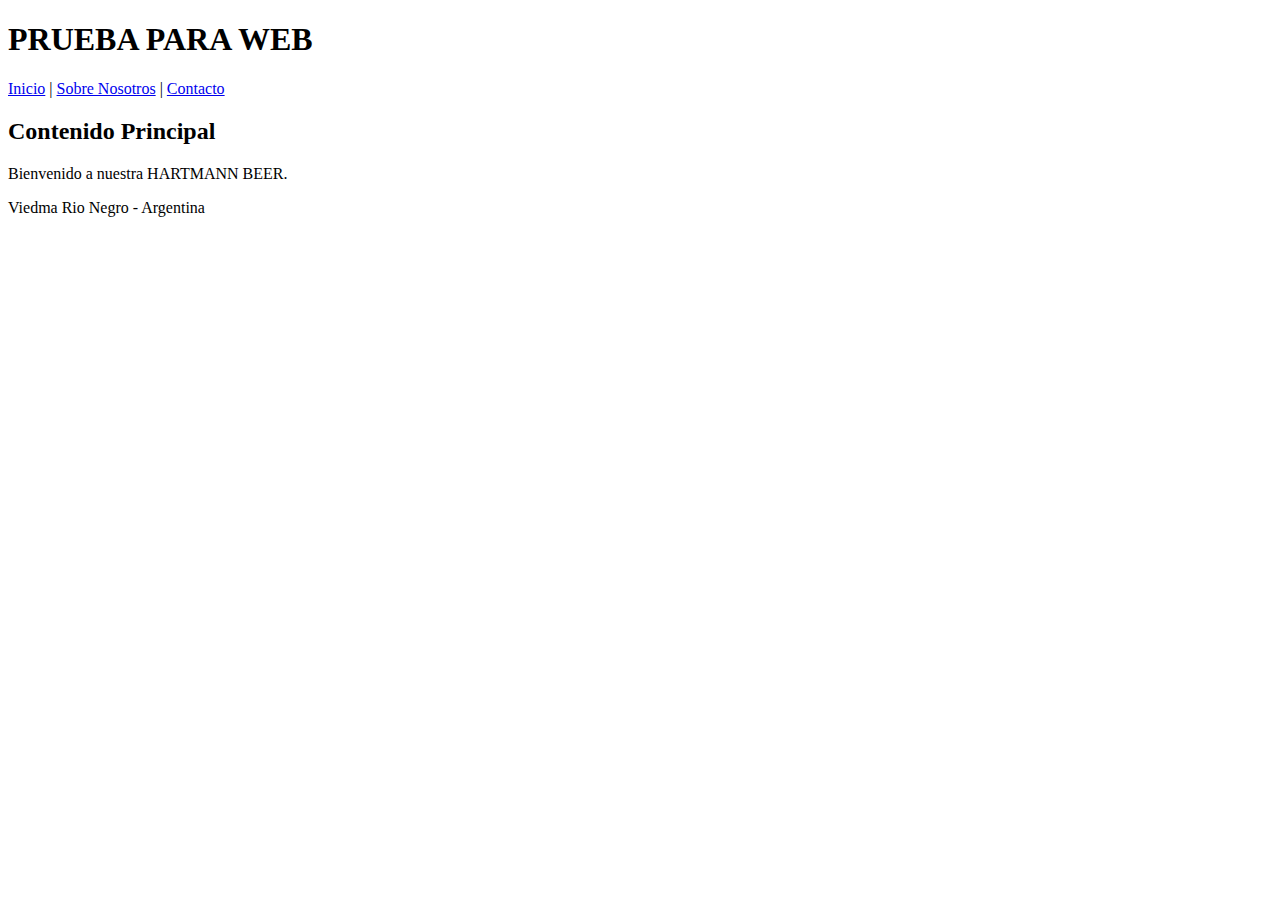
==== index.html @ 43e92467 "Update index.html" ====
<!DOCTYPE html>
<html lang="es">
<head>
    <meta charset="UTF-8">
    <meta name="viewport" content="width=device-width, initial-scale=1.0">
    <title>Página Simple</title>
</head>
<body>

<header>
    <h1>PRUEBA PARA WEB</h1>
</header>

<nav>
    <a href="#inicio">Inicio</a> |
    <a href="#sobre">Sobre Nosotros</a> |
    <a href="#contacto">Contacto</a>
</nav>

<main>
    <h2>Contenido Principal</h2>
    <p>Bienvenido a nuestra HARTMANN BEER.</p>
</main>

<footer>
    <p>Viedma Rio Negro - Argentina</p>
</footer>

</body>
</html>
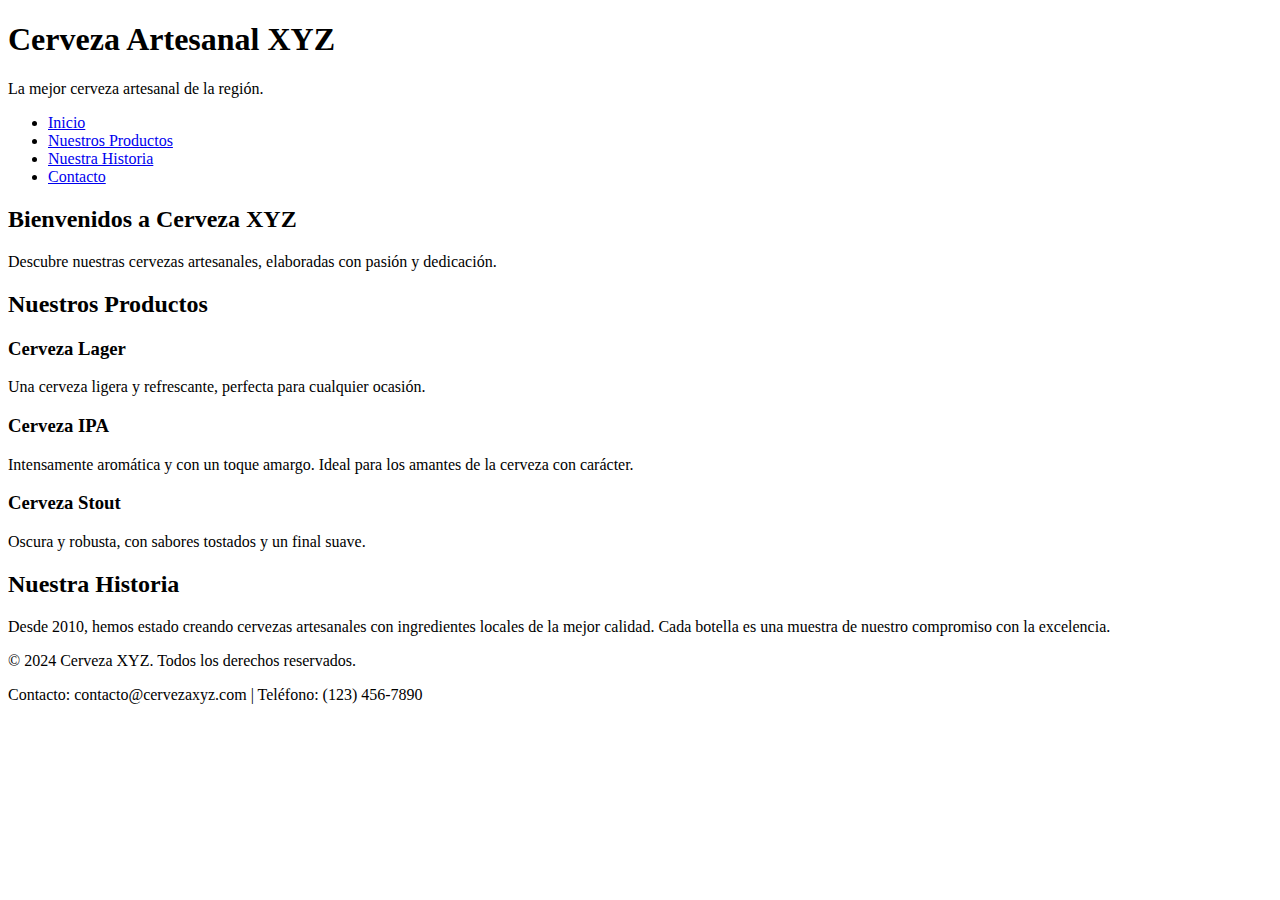
==== commit e738ad64: "Update index.html" ====
--- a/index.html
+++ b/index.html
@@ -3,29 +3,56 @@
 <head>
     <meta charset="UTF-8">
     <meta name="viewport" content="width=device-width, initial-scale=1.0">
-    <title>Página Simple</title>
+    <title>Cerveza Artesanal XYZ</title>
 </head>
 <body>
 
 <header>
-    <h1>PRUEBA PARA WEB</h1>
+    <h1>Cerveza Artesanal XYZ</h1>
+    <p>La mejor cerveza artesanal de la región.</p>
 </header>
 
 <nav>
-    <a href="#inicio">Inicio</a> |
-    <a href="#sobre">Sobre Nosotros</a> |
-    <a href="#contacto">Contacto</a>
+    <ul>
+        <li><a href="#inicio">Inicio</a></li>
+        <li><a href="#productos">Nuestros Productos</a></li>
+        <li><a href="#historia">Nuestra Historia</a></li>
+        <li><a href="#contacto">Contacto</a></li>
+    </ul>
 </nav>
 
 <main>
-    <h2>Contenido Principal</h2>
-    <p>Bienvenido a nuestra HARTMANN BEER.</p>
+    <section id="inicio">
+        <h2>Bienvenidos a Cerveza XYZ</h2>
+        <p>Descubre nuestras cervezas artesanales, elaboradas con pasión y dedicación.</p>
+    </section>
+
+    <section id="productos">
+        <h2>Nuestros Productos</h2>
+        <article>
+            <h3>Cerveza Lager</h3>
+            <p>Una cerveza ligera y refrescante, perfecta para cualquier ocasión.</p>
+        </article>
+        <article>
+            <h3>Cerveza IPA</h3>
+            <p>Intensamente aromática y con un toque amargo. Ideal para los amantes de la cerveza con carácter.</p>
+        </article>
+        <article>
+            <h3>Cerveza Stout</h3>
+            <p>Oscura y robusta, con sabores tostados y un final suave.</p>
+        </article>
+    </section>
+
+    <section id="historia">
+        <h2>Nuestra Historia</h2>
+        <p>Desde 2010, hemos estado creando cervezas artesanales con ingredientes locales de la mejor calidad. Cada botella es una muestra de nuestro compromiso con la excelencia.</p>
+    </section>
 </main>
 
 <footer>
-    <p>Viedma Rio Negro - Argentina</p>
+    <p>&copy; 2024 Cerveza XYZ. Todos los derechos reservados.</p>
+    <p>Contacto: contacto@cervezaxyz.com | Teléfono: (123) 456-7890</p>
 </footer>
 
 </body>
 </html>
-
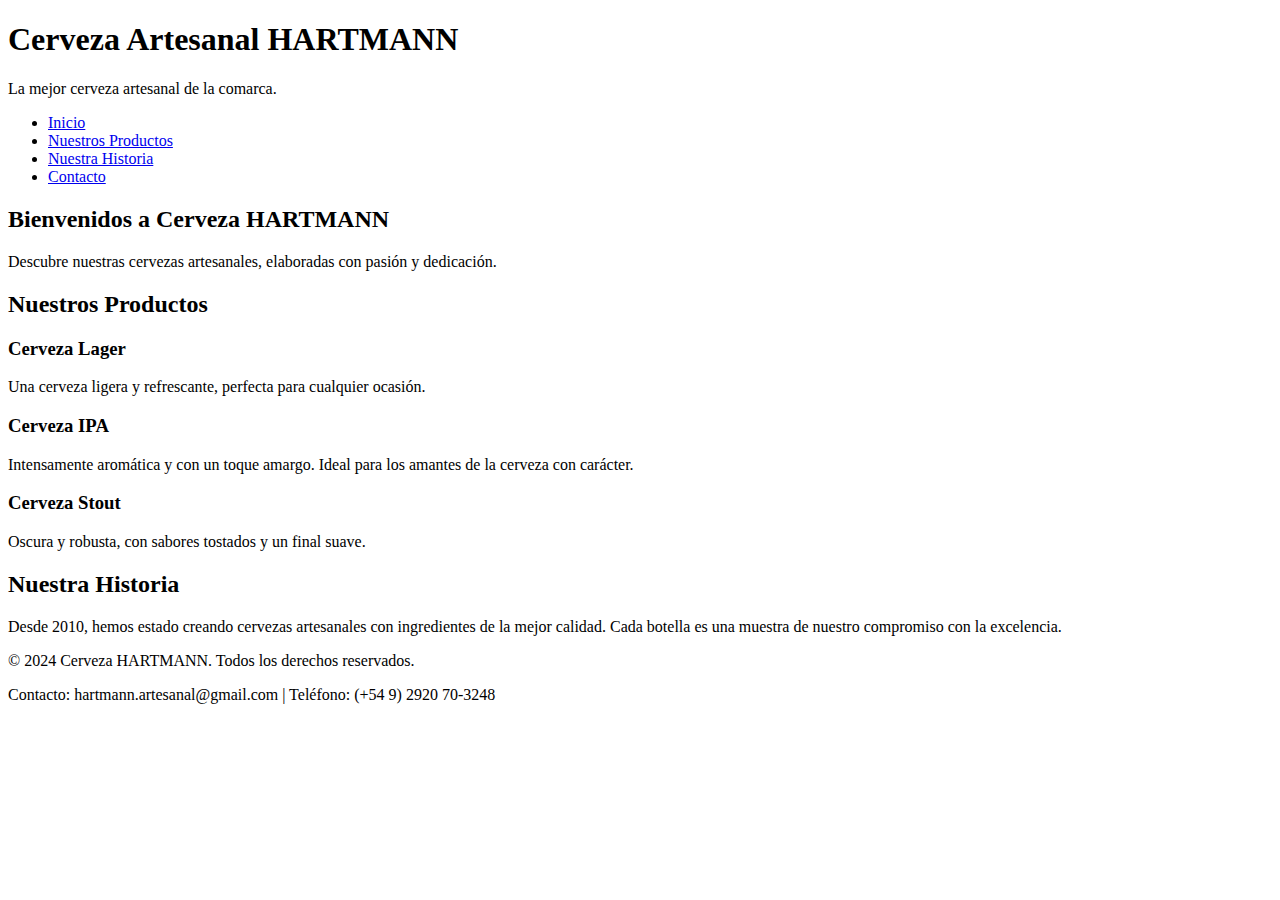
==== commit f4f66d80: "Update index.html" ====
--- a/index.html
+++ b/index.html
@@ -3,13 +3,13 @@
 <head>
     <meta charset="UTF-8">
     <meta name="viewport" content="width=device-width, initial-scale=1.0">
-    <title>Cerveza Artesanal XYZ</title>
+    <title>Cerveza Artesanal HARTMANN</title>
 </head>
 <body>
 
 <header>
-    <h1>Cerveza Artesanal XYZ</h1>
-    <p>La mejor cerveza artesanal de la región.</p>
+    <h1>Cerveza Artesanal HARTMANN</h1>
+    <p>La mejor cerveza artesanal de la comarca.</p>
 </header>
 
 <nav>
@@ -23,7 +23,7 @@
 
 <main>
     <section id="inicio">
-        <h2>Bienvenidos a Cerveza XYZ</h2>
+        <h2>Bienvenidos a Cerveza HARTMANN</h2>
         <p>Descubre nuestras cervezas artesanales, elaboradas con pasión y dedicación.</p>
     </section>
 
@@ -45,13 +45,13 @@
 
     <section id="historia">
         <h2>Nuestra Historia</h2>
-        <p>Desde 2010, hemos estado creando cervezas artesanales con ingredientes locales de la mejor calidad. Cada botella es una muestra de nuestro compromiso con la excelencia.</p>
+        <p>Desde 2010, hemos estado creando cervezas artesanales con ingredientes de la mejor calidad. Cada botella es una muestra de nuestro compromiso con la excelencia.</p>
     </section>
 </main>
 
 <footer>
-    <p>&copy; 2024 Cerveza XYZ. Todos los derechos reservados.</p>
-    <p>Contacto: contacto@cervezaxyz.com | Teléfono: (123) 456-7890</p>
+    <p>&copy; 2024 Cerveza HARTMANN. Todos los derechos reservados.</p>
+    <p>Contacto: hartmann.artesanal@gmail.com | Teléfono: (+54 9) 2920 70-3248</p>
 </footer>
 
 </body>
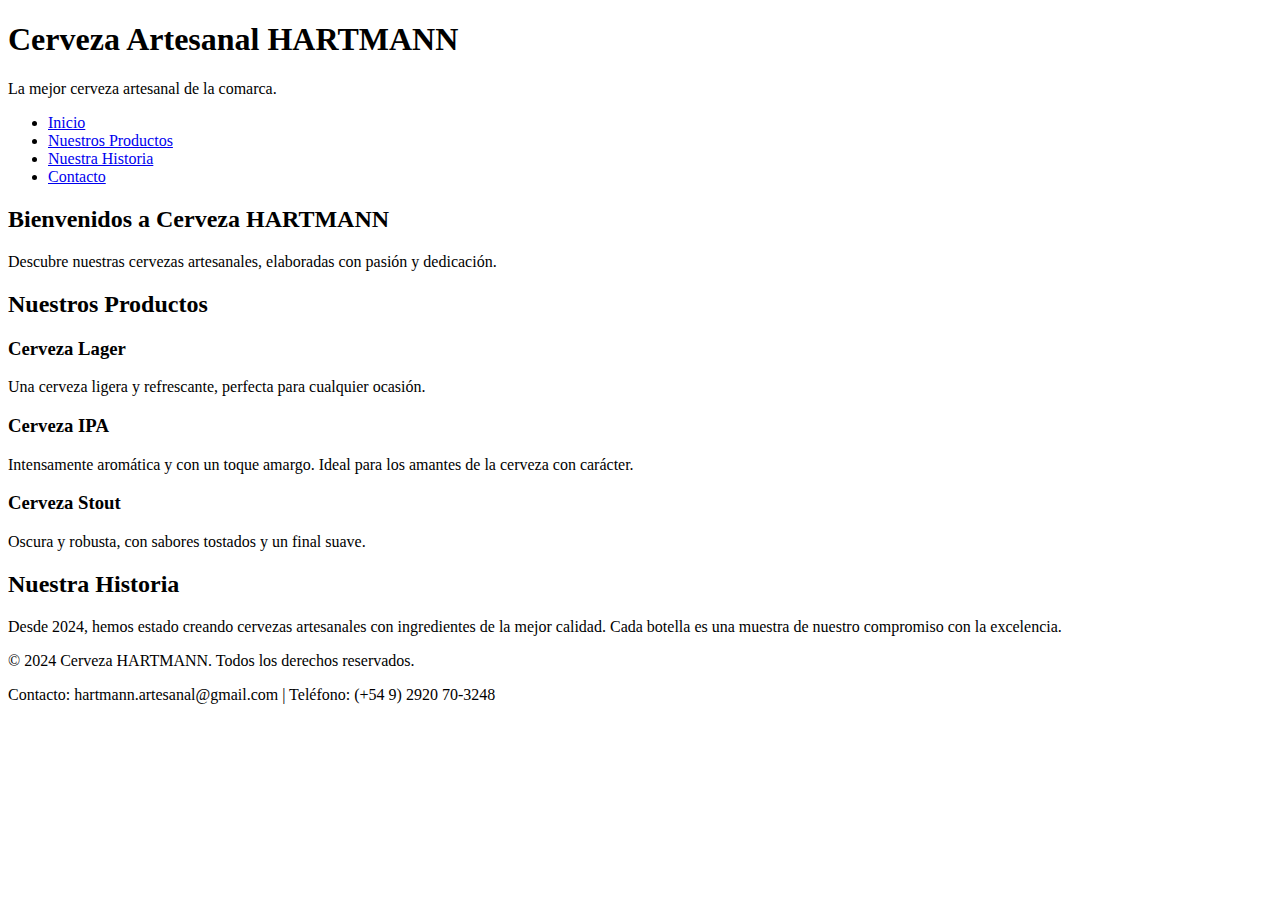
==== commit 4d6288b2: "Update index.html" ====
--- a/index.html
+++ b/index.html
@@ -45,7 +45,7 @@
 
     <section id="historia">
         <h2>Nuestra Historia</h2>
-        <p>Desde 2010, hemos estado creando cervezas artesanales con ingredientes de la mejor calidad. Cada botella es una muestra de nuestro compromiso con la excelencia.</p>
+        <p>Desde 2024, hemos estado creando cervezas artesanales con ingredientes de la mejor calidad. Cada botella es una muestra de nuestro compromiso con la excelencia.</p>
     </section>
 </main>
 
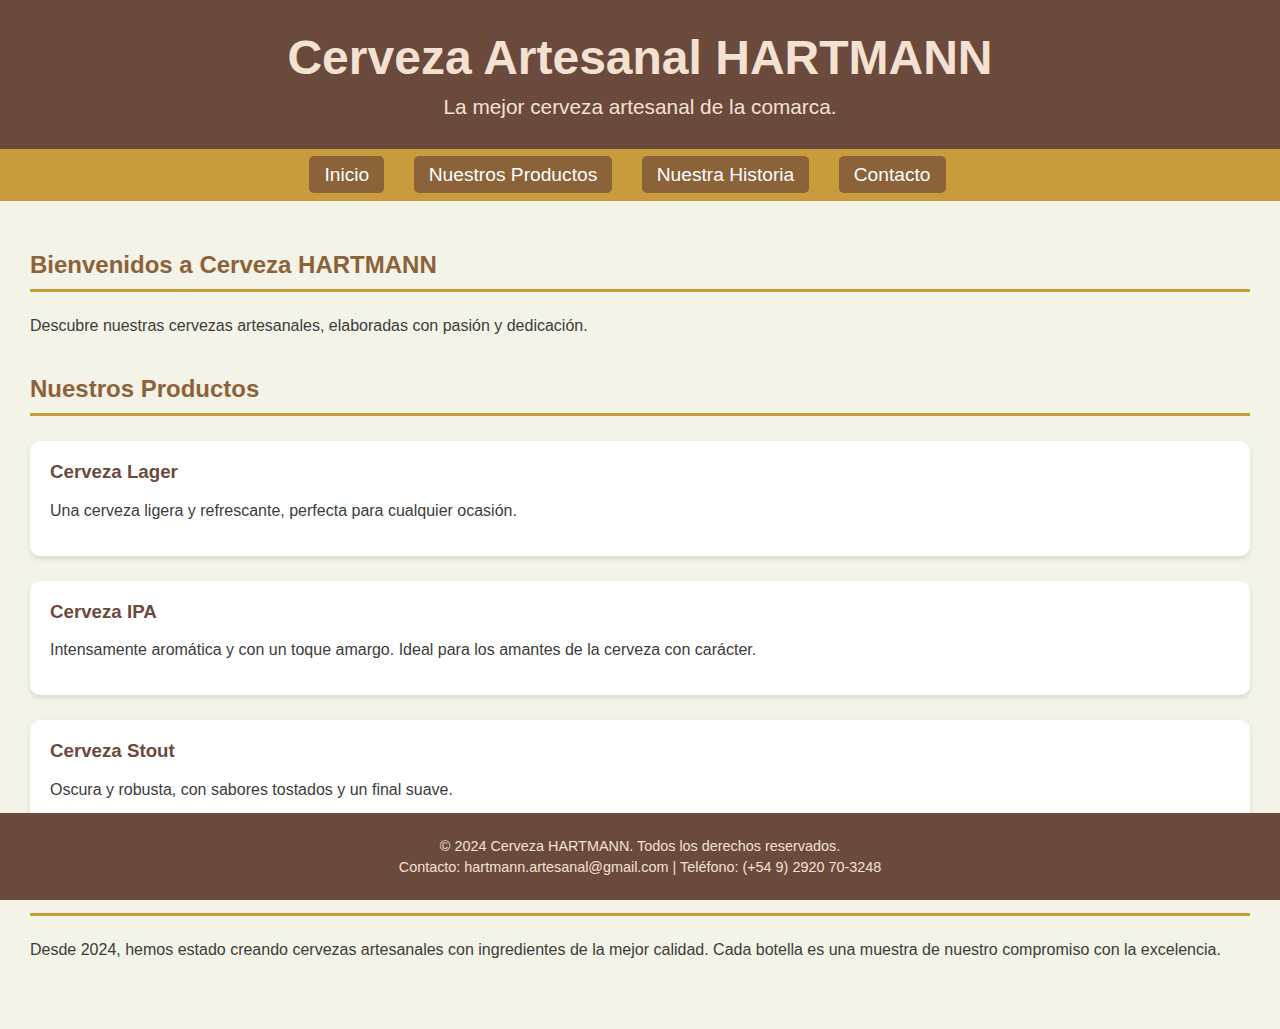
==== commit e1296cbd: "Update index.html" ====
--- a/index.html
+++ b/index.html
@@ -4,6 +4,8 @@
     <meta charset="UTF-8">
     <meta name="viewport" content="width=device-width, initial-scale=1.0">
     <title>Cerveza Artesanal HARTMANN</title>
+<!-- Enlace al archivo CSS -->
+    <link rel="stylesheet" href="styles.css">
 </head>
 <body>
 
--- a/styles.css
+++ b/styles.css
@@ -0,0 +1,120 @@
+/* Estilos generales */
+body {
+    font-family: 'Verdana', sans-serif;
+    margin: 0;
+    padding: 0;
+    background-color: #f3f3e7; /* Color de fondo suave */
+    color: #3c3c3b; /* Texto en gris oscuro */
+}
+
+/* Estilos del encabezado */
+header {
+    background-color: #6A4A3C; /* Color marrón oscuro */
+    color: #F4E1D2; /* Color crema para el texto */
+    text-align: center;
+    padding: 30px 0;
+}
+
+header h1 {
+    margin: 0;
+    font-size: 3em;
+}
+
+header p {
+    margin: 10px 0 0;
+    font-size: 1.3em;
+    font-weight: 300;
+}
+
+/* Estilos del menú de navegación */
+nav {
+    background-color: #C89B3C; /* Color dorado para resaltar */
+    padding: 15px;
+    text-align: center;
+}
+
+nav ul {
+    list-style: none;
+    margin: 0;
+    padding: 0;
+}
+
+nav ul li {
+    display: inline;
+    margin-right: 25px;
+}
+
+nav ul li a {
+    color: #fff;
+    font-size: 1.2em;
+    text-decoration: none;
+    padding: 8px 15px;
+    background-color: #8C6239; /* Marrón más claro para enlaces */
+    border-radius: 5px;
+}
+
+nav ul li a:hover {
+    background-color: #F4E1D2; /* Crema cuando se pasa el ratón */
+    color: #6A4A3C; /* Texto marrón oscuro en hover */
+}
+
+/* Estilos del contenido principal */
+main {
+    padding: 30px;
+}
+
+main h2 {
+    color: #8C6239;
+    border-bottom: 3px solid #C89B3C;
+    padding-bottom: 10px;
+    margin-bottom: 25px;
+}
+
+section {
+    margin-bottom: 40px;
+}
+
+/* Estilos de los productos */
+article {
+    background-color: #fff;
+    padding: 20px;
+    margin-bottom: 25px;
+    border-radius: 10px;
+    box-shadow: 0 3px 6px rgba(0, 0, 0, 0.1);
+}
+
+article h3 {
+    margin-top: 0;
+    color: #6A4A3C;
+    font-weight: 600;
+}
+
+article p {
+    color: #3C3C3B;
+}
+
+/* Estilos del pie de página */
+footer {
+    background-color: #6A4A3C; /* Marrón oscuro */
+    color: #F4E1D2; /* Texto crema */
+    text-align: center;
+    padding: 20px 0;
+    position: fixed;
+    bottom: 0;
+    width: 100%;
+    font-size: 0.9em;
+}
+
+footer p {
+    margin: 5px 0;
+}
+
+footer a {
+    color: #C89B3C; /* Enlaces dorados */
+    text-decoration: none;
+}
+
+footer a:hover {
+    text-decoration: underline;
+}
+
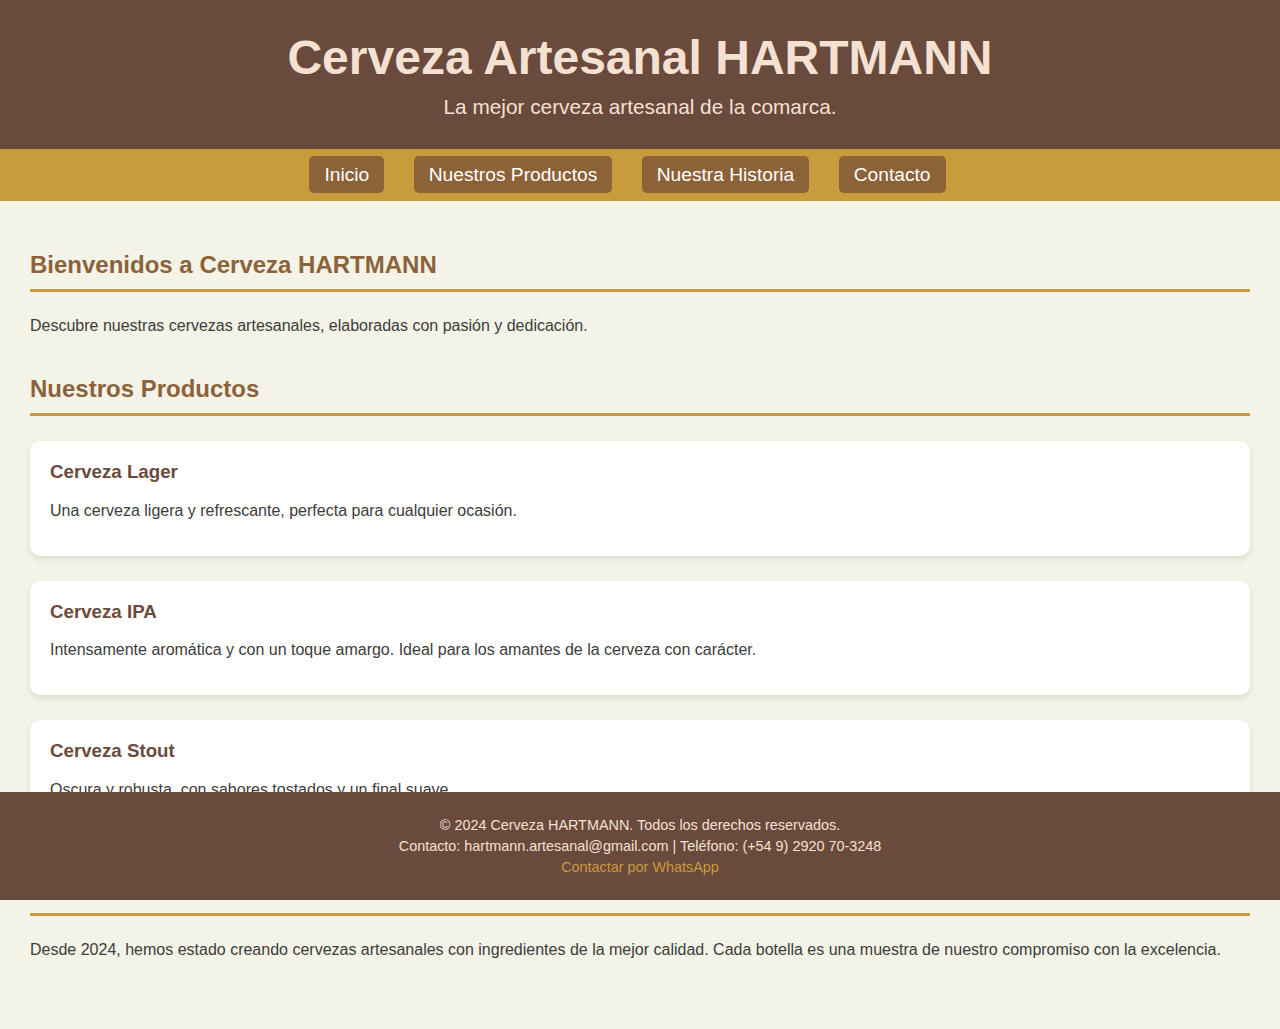
==== commit 5c48f66c: "Update index.html" ====
--- a/index.html
+++ b/index.html
@@ -53,7 +53,8 @@
 
 <footer>
     <p>&copy; 2024 Cerveza HARTMANN. Todos los derechos reservados.</p>
-    <p>Contacto: hartmann.artesanal@gmail.com | Teléfono: (+54 9) 2920 70-3248</p>
+    <p>Contacto: hartmann.artesanal@gmail.com | Teléfono:  (+54 9) 2920 70-3248</p>
+    <p><a href=" https://wa.me/5492920703248" target="_blank">Contactar por WhatsApp</a></p>
 </footer>
 
 </body>
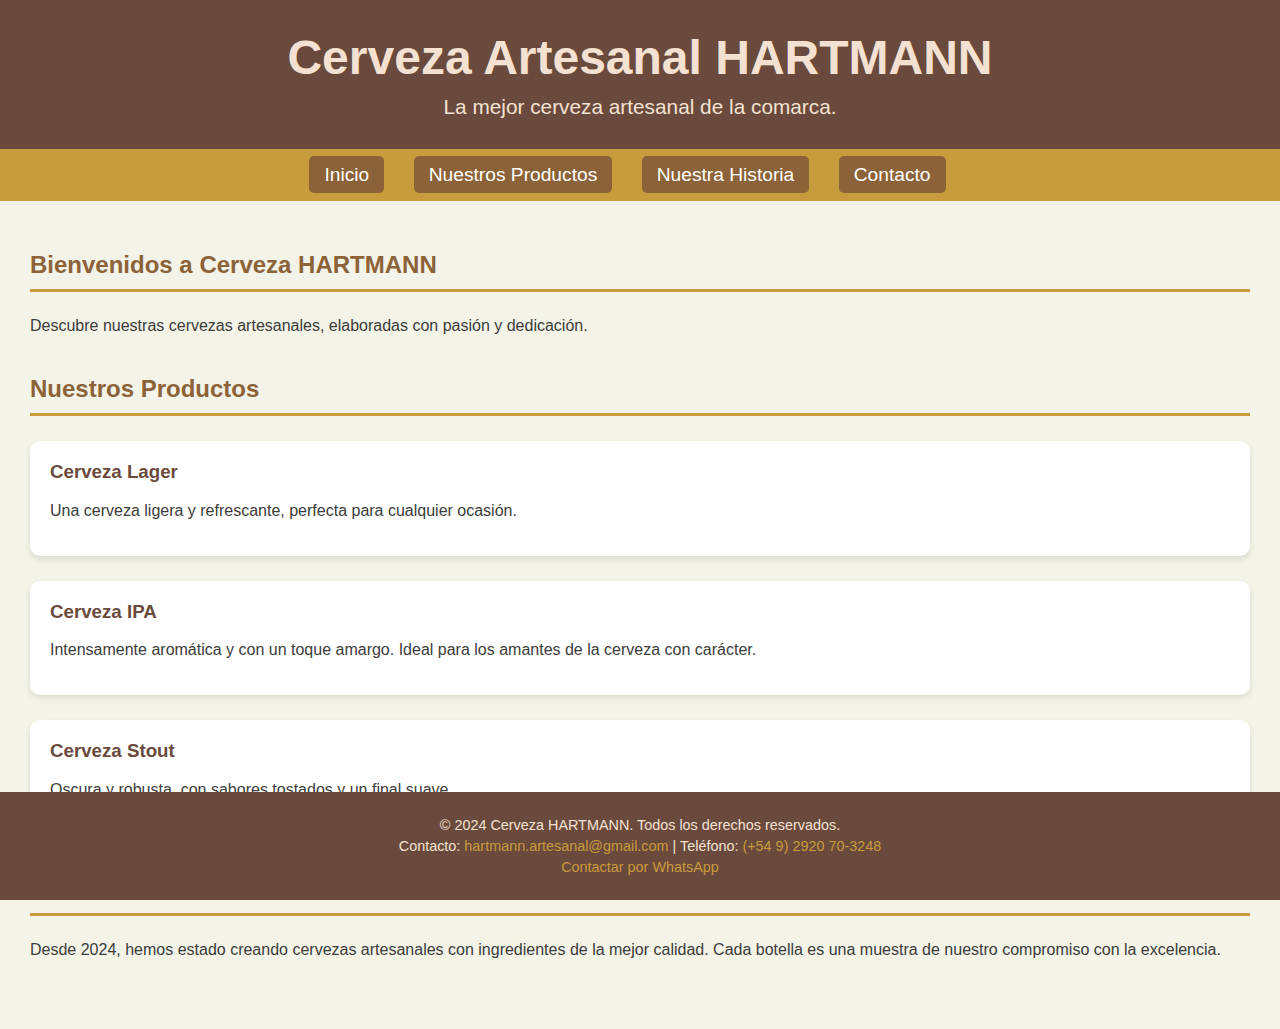
==== commit 152da38d: "Update index.html" ====
--- a/index.html
+++ b/index.html
@@ -53,7 +53,7 @@
 
 <footer>
     <p>&copy; 2024 Cerveza HARTMANN. Todos los derechos reservados.</p>
-    <p>Contacto: hartmann.artesanal@gmail.com | Teléfono:  (+54 9) 2920 70-3248</p>
+    <p>Contacto: <a href="mailto:hartmann.artesanal@gmail.com">hartmann.artesanal@gmail.com</a> | Teléfono: <a href="tel:+5492920703248">(+54 9) 2920 70-3248</a></p>
     <p><a href=" https://wa.me/5492920703248" target="_blank">Contactar por WhatsApp</a></p>
 </footer>
 
